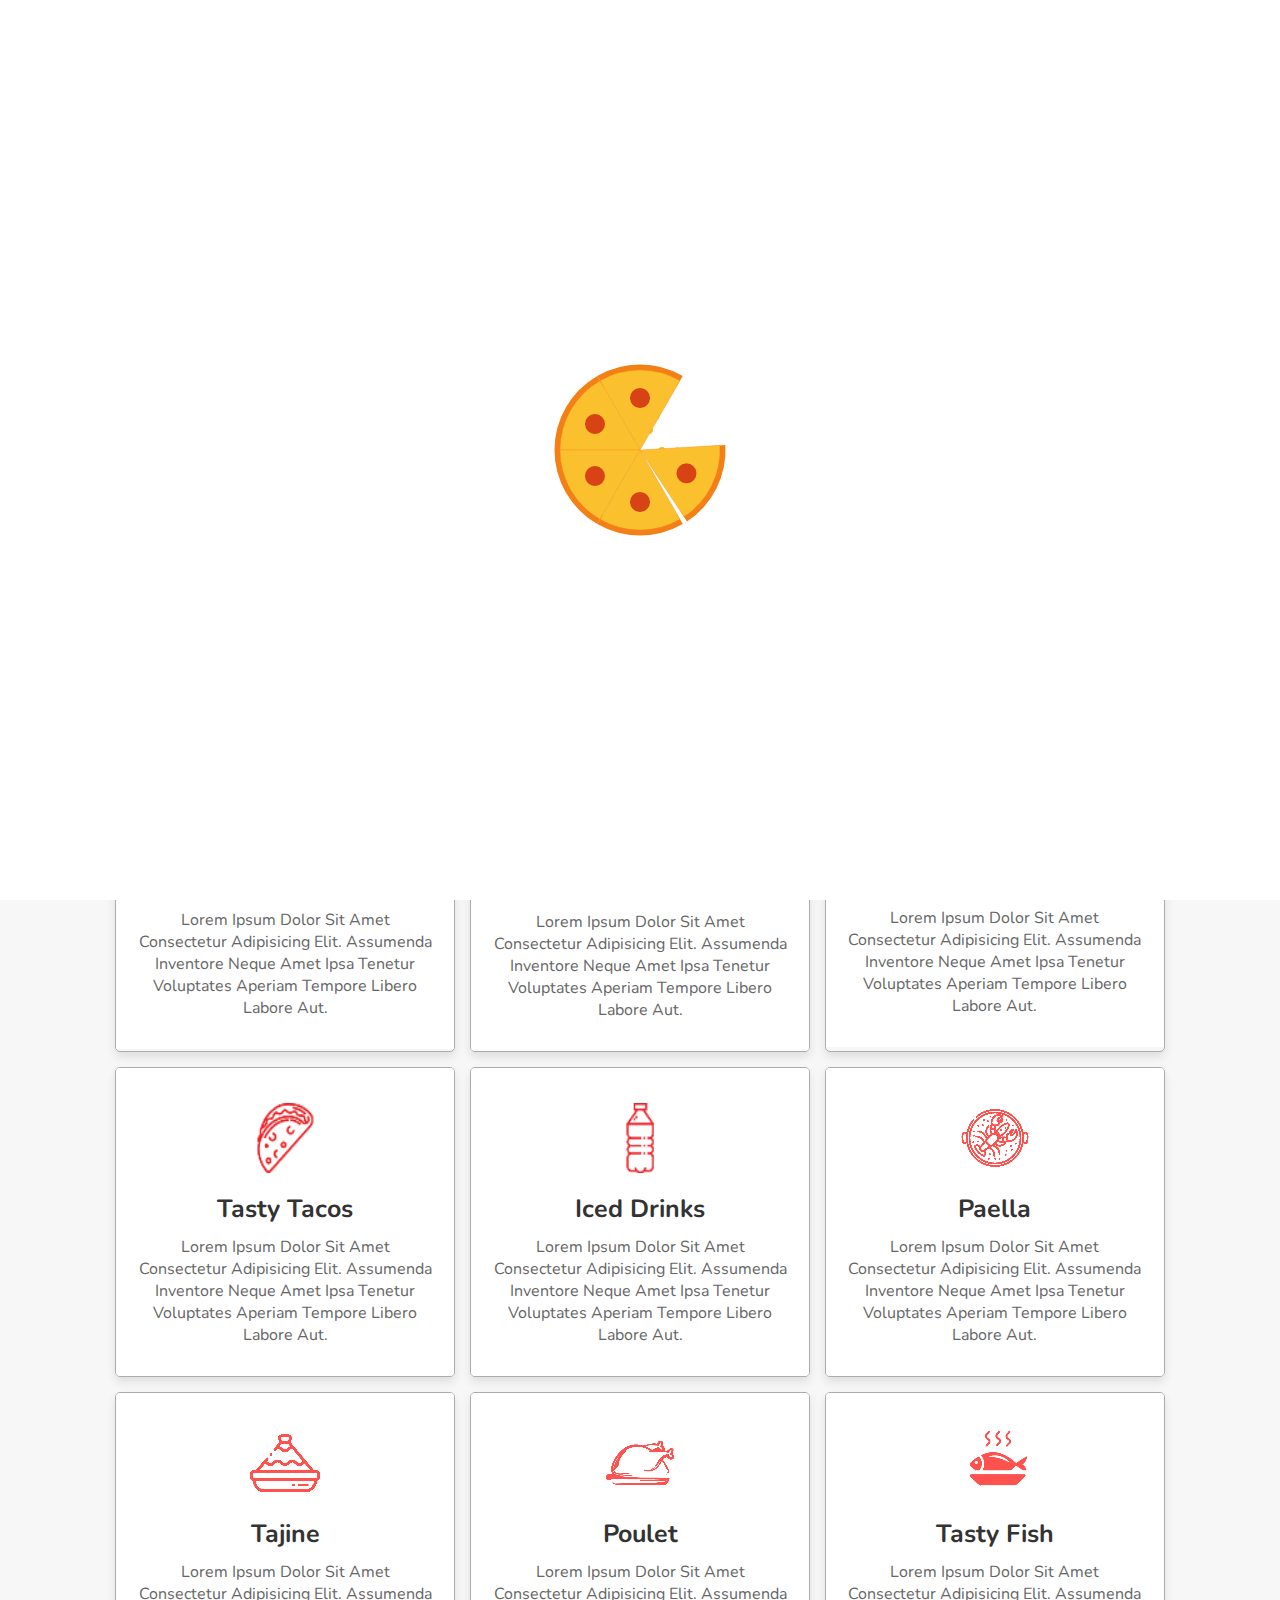
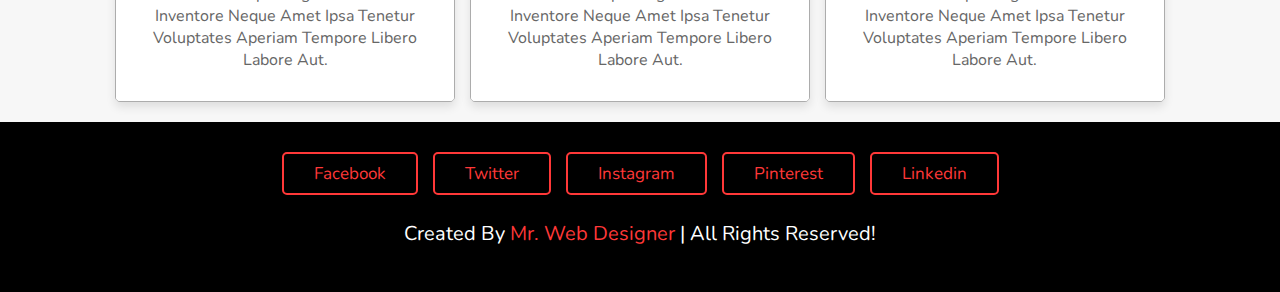
==== index.html @ 6fbacb3e "Add files via upload" ====
<!DOCTYPE html>
<html lang="en">
<head>
    <meta charset="UTF-8">
    <meta name="viewport" content="width=device-width, initial-scale=1.0">
    <title>complete responsive food website design tutorial </title>

    <!-- font awesome cdn link  -->
    <link rel="stylesheet" href="https://cdnjs.cloudflare.com/ajax/libs/font-awesome/5.15.3/css/all.min.css">

    <!-- custom css file link  -->
    <link rel="stylesheet" href="css/style.css">

</head>
<body>
    
<!-- header section starts  -->

<header>

    <a href="#" class="logo"><i class="fas fa-utensils"></i>Restaurant</a>

    <div id="menu-bar" class="fas fa-bars"></div>

    <nav class="navbar">
        <a href="#home"></a>
        <a href="#speciality"></a>
        <a href="#popular"></a>
        <a href="#gallery"></a>
        <a href="#review"></a>
        <a href="#order"><a href="index.html" class="btn">order now</a></a>
    </nav>

</header>

<!-- header section ends -->

<!-- home section starts  -->

<section class="home" id="home">

    <div class="image">
        <img src="images/home-img.jpg" alt="">
    </div>
	
</section>

<!-- home section ends -->


<!-- speciality section starts  -->

<section class="speciality" id="speciality">

    <h1 class="heading"> Our <span>Menu</span> </h1>

    <div class="box-container">

        <div  class="box">
            <img class="image" src="images/s-img-1.jpg" alt="">
            <div class="content">
                <img src="images/s-1.png" alt="">
                <h3>Tasty burger</h3>
				
                <p>Lorem ipsum dolor sit amet consectetur adipisicing elit. Assumenda inventore neque amet ipsa tenetur voluptates aperiam tempore libero labore aut.</p>
            </div>
			
        </div>
		
		
		
		
		
        <div class="box">
            <img class="image" src="images/s-img-2.jpg" alt="">
            <div class="content">
                <img src="images/s-2.png" alt="">
                <h3>tasty pizza</h3>
                <p>Lorem ipsum dolor sit amet consectetur adipisicing elit. Assumenda inventore neque amet ipsa tenetur voluptates aperiam tempore libero labore aut.</p>
            </div>
        </div>
        <div class="box">
            <img class="image" src="images/s-img-3.jpg" alt="">
            <div class="content">
                <img src="images/s-3.png" alt="">
                <h3>cold ice-cream</h3>
                <p>Lorem ipsum dolor sit amet consectetur adipisicing elit. Assumenda inventore neque amet ipsa tenetur voluptates aperiam tempore libero labore aut.</p>
            </div>
        </div>
        <div class="box">
            <img class="image" src="images/s-img-4.jpg" alt="">
            <div class="content">
                <img src="images/s-4.png" alt="">
                <h3>cold drinks</h3>
                <p>Lorem ipsum dolor sit amet consectetur adipisicing elit. Assumenda inventore neque amet ipsa tenetur voluptates aperiam tempore libero labore aut.</p>
            </div>
        </div>
        <div class="box">
            <img class="image" src="images/s-img-5.jpg" alt="">
            <div class="content">
                <img src="images/s-5.png" alt="">
                <h3>tasty sweets</h3>
                <p>Lorem ipsum dolor sit amet consectetur adipisicing elit. Assumenda inventore neque amet ipsa tenetur voluptates aperiam tempore libero labore aut.</p>
            </div>
        </div>
        <div class="box">
            <img class="image" src="images/s-img-6.jpg" alt="">
            <div class="content">
                <img src="images/s-6.png" alt="">
                <h3>healty breakfast</h3>
                <p>Lorem ipsum dolor sit amet consectetur adipisicing elit. Assumenda inventore neque amet ipsa tenetur voluptates aperiam tempore libero labore aut.</p>
            </div>
        </div>
		 <div class="box">
            <img class="image" src="images/s-img-1.jpg" alt="">
            <div class="content">
                <img src="images/a.png" alt="">
                <h3>tasty Tacos</h3>
                <p>Lorem ipsum dolor sit amet consectetur adipisicing elit. Assumenda inventore neque amet ipsa tenetur voluptates aperiam tempore libero labore aut.</p>
            </div>
        </div>
		
        <div class="box">
            <img class="image" src="images/s-img-1.jpg" alt="">
            <div class="content">
                <img src="images/b.png" alt="">
                <h3>Iced drinks</h3>
                <p>Lorem ipsum dolor sit amet consectetur adipisicing elit. Assumenda inventore neque amet ipsa tenetur voluptates aperiam tempore libero labore aut.</p>
            </div>
        </div>
		
        <div class="box">
            <img class="image" src="images/s-img-1.jpg" alt="">
            <div class="content">
                <img src="images/paella.png" alt="">
                <h3>Paella</h3>
                <p>Lorem ipsum dolor sit amet consectetur adipisicing elit. Assumenda inventore neque amet ipsa tenetur voluptates aperiam tempore libero labore aut.</p>
            </div>
        </div>
        <div class="box">
            <img class="image" src="images/s-img-1.jpg" alt="">
            <div class="content">
                <img src="images/tajine.png" alt="">
                <h3>Tajine</h3>
                <p>Lorem ipsum dolor sit amet consectetur adipisicing elit. Assumenda inventore neque amet ipsa tenetur voluptates aperiam tempore libero labore aut.</p>
            </div>
        </div>
		
        <div class="box">
            <img class="image" src="images/s-img-1.jpg" alt="">
            <div class="content">
                <img src="images/poulet.png" alt="">
                <h3>Poulet</h3>
                <p>Lorem ipsum dolor sit amet consectetur adipisicing elit. Assumenda inventore neque amet ipsa tenetur voluptates aperiam tempore libero labore aut.</p>
            </div>
        </div>
		
        <div class="box">
            <img class="image" src="images/s-img-1.jpg" alt="">
            <div class="content">
                <img src="images/fish.png" alt="">
                <h3>tasty Fish</h3>
                <p>Lorem ipsum dolor sit amet consectetur adipisicing elit. Assumenda inventore neque amet ipsa tenetur voluptates aperiam tempore libero labore aut.</p>
            </div>
        </div>

    </div>

</section>

<!-- speciality section ends -->


<!-- footer section  -->

<section class="footer">

    <div class="share">
        <a href="#" class="btn">facebook</a>
        <a href="#" class="btn">twitter</a>
        <a href="#" class="btn">instagram</a>
        <a href="#" class="btn">pinterest</a>
        <a href="#" class="btn">linkedin</a>
    </div>

    <h1 class="credit"> created by <span> mr. web designer </span> | all rights reserved! </h1>

</section>

<!-- scroll top button  -->
<a href="#home" class="fas fa-angle-up" id="scroll-top"></a>

<!-- loader  -->
<div class="loader-container">
    <img src="images/loader.gif" alt="">
</div>




















<!-- custom js file link  -->
<script src="js/script.js"></script>


</body>
</html>
---- css/style.css ----
@import url('https://fonts.googleapis.com/css2?family=Nunito:wght@200;300;400;600;700&display=swap');

:root{
  --red:#ff3838;
}

*{
  font-family: 'Nunito', sans-serif;
  margin:0; padding:0;
  box-sizing: border-box;
  outline: none; border:none;
  text-decoration: none;
  text-transform: capitalize;
  transition:all .2s linear;
}

*::selection{
  background:var(--red);
  color:#fff;
}

html{
  font-size: 62.5%;
  overflow-x: hidden;
  scroll-behavior: smooth;
  scroll-padding-top: 6rem;
}

body{
  background:#f7f7f7;
}

section{
  padding:2rem 9%;
}

.heading{
  text-align: center;
  font-size: 3.5rem;
  padding:1rem;
  color:#666;
}

.heading span{
  color:var(--red);
}

.btn{
  display: inline-block;
  padding:.8rem 3rem;
  border:.2rem solid var(--red);
  color:var(--red);
  cursor: pointer;
  font-size: 1.7rem;
  border-radius: .5rem;
  position: relative;
  overflow: hidden;
  z-index: 0;
  margin-top: 1rem;
}

.btn::before{
  content: '';
  position: absolute;
  top:0; right: 0;
  width:0%;
  height:100%;
  background:var(--red);
  transition: .3s linear;
  z-index: -1;
}

.btn:hover::before{
  width:100%;
  left: 0;
}

.btn:hover{
  color:#fff;
}

header{
  position: fixed;
  top:0; left: 0; right:0;
  z-index: 1000;
  display: flex;
  align-items: center;
  justify-content: space-between;
  background:#fff;
  padding:2rem 9%;
  box-shadow: 0 .5rem 1rem rgba(0,0,0,.1);
}

header .logo{
  font-size: 2.5rem;
  font-weight: bolder;
  color:#666;
}

header .logo i{
  padding-right: .5rem;
  color:var(--red);
}

header .navbar a{
  font-size: 2rem;
  margin-left: 2rem;
  color:#666;
}

header .navbar a:hover{
  color:var(--red);
}

#menu-bar{
  font-size: 3rem;
  cursor: pointer;
  color:#666;
  border:.1rem solid #666;
  border-radius: .3rem;
  padding:.5rem 1.5rem;
  display: none;
}

.home{
  display: flex;
  flex-wrap: wrap;
  gap:1.5rem;
  min-height: 40vh;
  align-items: center;
  background:url(../images/home-bg.jpg) no-repeat;
  background-size: cover;
  background-position: center;
}

.home .content{
  flex:1 1 4rem;
  padding-top: 1.5rem;
}

.home .image{
  flex:1 1 40rem;
}

.home .image img{
  width:100%;
  padding:1rem;
  animation:float 3s linear infinite;
}

@keyframes float{
  0%, 100%{
    transform: translateY(0rem);
  }
  50%{
    transform: translateY(3rem);
  }
}

.home .content h3{
  font-size: 5rem;
  color:#333;
}

.home .content h3 span{
  
  color:#ff514e;
}

.home .content p{
  font-size: 1.7rem;
  color:#666;
  padding:1rem 0;
}

.speciality .box-container{
  display: flex;
  flex-wrap: wrap;
  gap:1.5rem;
}

.speciality .box-container .box{
  flex:1 1 30rem;
  position: relative;
  overflow: hidden;
  box-shadow: 0 .5rem 1rem rgba(0,0,0,.1);
  border:.1rem solid rgba(0,0,0,.3);
  cursor: pointer;
  border-radius: .5rem;
}

.speciality .box-container .box .image{
  height:100%;
  width:100%;
  object-fit: cover;
  position: absolute;
  top:-100%; left:0;
}

.speciality .box-container .box .content{
  text-align: center;
  background:#fff;
  padding:2rem;
}

.speciality .box-container .box .content img{
  margin:1.5rem 0;
}

.speciality .box-container .box .content h3{
  font-size: 2.5rem;
  color:#333;
}

.speciality .box-container .box .content p{
  font-size: 1.6rem;
  color:#666;
  padding:1rem 0;
}

.speciality .box-container .box:hover .image{
  top:0;
}

.speciality .box-container .box:hover .content{
  transform: translateY(100%);
}

.popular .box-container{
  display: flex;
  flex-wrap: wrap;
  gap:1.5rem;
}

.popular .box-container .box{
  padding:2rem;
  background:#fff;
  box-shadow: 0 .5rem 1rem rgba(0,0,0,.1);
  border:.1rem solid rgba(0,0,0,.3);
  border-radius: .5rem;
  text-align: center;
  flex:1 1 30rem;
  position: relative;
}

.popular .box-container .box img{
  height:25rem;
  object-fit: cover;
  width:100%;
  border-radius: .5rem;
}

.popular .box-container .box .price{
  position: absolute;
  top:3rem; left:3rem;
  background:var(--red);
  color:#fff;
  font-size: 2rem;
  padding:.5rem 1rem;
  border-radius: .5rem;
}

.popular .box-container .box h3{
  color:#333;
  font-size: 2.5rem;
  padding-top: 1rem;
}

.popular .box-container .box .stars i{
  color:gold;
  font-size: 1.7rem;
  padding:1rem .1rem;
}

.steps{
  display: flex;
  flex-wrap: wrap;
  gap:1.5rem;
  padding:1rem;
}

.steps .box{
  flex:1 1 25rem;
  padding:1rem;
  text-align: center;
}

.steps .box img{
  border-radius: 50%;
  border:1rem solid #fff;
  box-shadow: 0 .5rem 1rem rgba(0,0,0,.1);
}

.steps .box h3{
  font-size: 3rem;
  color:#333;
  padding:1rem;
}

.gallery .box-container{
  display: flex;
  flex-wrap: wrap;
  gap:1.5rem;
}

.gallery .box-container .box{
  height:25rem;
  flex:1 1 30rem;
  border:1rem solid #fff;
  box-shadow: 0 .5rem 1rem rgba(0,0,0,.1);
  border-radius: .5rem;
  position: relative;
  overflow: hidden;
}

.gallery .box-container .box img{
  height:100%;
  width:100%;
  object-fit: cover;
}

.gallery .box-container .box .content{
  position: absolute;
  top:-100%; left:0;
  height: 100%;
  width:100%;
  background:rgba(255,255,255,.9);
  padding:2rem;
  padding-top: 5rem;
  text-align: center;
}

.gallery .box-container .box .content h3{
  font-size: 2.5rem;
  color:#333;
}

.gallery .box-container .box .content p{
  font-size: 1.5rem;
  color:#666;
  padding:1rem 0;
}

.gallery .box-container .box:hover .content{
  top:0;
}

.review .box-container{
  display: flex;
  flex-wrap: wrap;
  gap:1.5rem;
}

.review .box-container .box{
  text-align: center;
  padding:2rem;
  border:1rem solid #fff;
  box-shadow: 0 .5rem 1rem rgba(0,0,0,.3);
  border-radius: .5rem;
  flex:1 1 30rem;
  background:#333;
  margin-top: 6rem;
}

.review .box-container .box img{
  height: 12rem;
  width:12rem;
  border-radius: 50%;
  border:1rem solid #fff;
  margin-top: -8rem;
  object-fit: cover;
}

.review .box-container .box h3{
  font-size: 2.5rem;
  color:#fff;
  padding:.5rem 0;
}

.review .box-container .box .stars i{
  font-size: 2rem;
  color:var(--red);
  padding:.5rem 0;
}

.review .box-container .box p{
  font-size: 1.5rem;
  color:#eee;
  padding:1rem 0;
}

.order .row{
  padding:2rem;
  box-shadow: 0 .5rem 1rem rgba(0,0,0,.1);
  background:#fff;
  display: flex;
  flex-wrap: wrap;
  gap:1.5rem;
  border-radius: .5rem;
}

.order .row .image{
  flex:1 1 30rem;
}

.order .row .image img{
  height: 100%;
  width:100%;
  object-fit: cover;
  border-radius: .5rem;
}

.order .row form{
  flex:1 1 50rem;
  padding:1rem;
}

.order .row form .inputBox{
  display: flex;
  justify-content: space-between;
  flex-wrap: wrap;
}

.order .row form .inputBox input, .order .row form textarea{
  padding:1rem;
  margin:1rem 0;
  font-size: 1.7rem;
  color:#333;
  text-transform: none;
  border:.1rem solid rgba(0,0,0,.3);
  border-radius: .5rem;
  width:49%;
}

.order .row form textarea{
  width:100%;
  resize: none;
  height:15rem;
}

.order .row form .btn{
  background:none;
}

.order .row form .btn:hover{
  background:var(--red);
}

.footer{
  background:#000;
  text-align: center;
}

.footer .share{
  display: flex;
  gap:1.5rem;
  justify-content: center;
  flex-wrap: wrap;
}

.footer .credit{
  padding:2.5rem 1rem;
  color:#fff;
  font-weight: normal;
  font-size: 2rem;
}

.footer .credit span{
  color:var(--red);
}

#scroll-top{
  position: fixed;
  top:-120%;
  right:2rem;
  padding:.5rem 1.5rem;
  font-size: 4rem;
  background:var(--red);
  color:#fff;
  border-radius: .5rem;
  transition: 1s linear;
  z-index: 1000;
}

#scroll-top.active{
  top:calc(100% - 12rem)
}

.loader-container{
  position: fixed;
  top:0; left:0;
  z-index: 10000;
  background:#fff;
  display: flex;
  align-items: center;
  justify-content: center;
  height:100%;
  width:100%;
}

.loader-container.fade-out{
  top:-120%;
}














/* media queries  */

@media(max-width:991px){

  html{
    font-size: 55%;
  }

  header{
    padding:2rem;
  }

  section{
    padding:2rem;
  }

}

@media(max-width:768px){

  #menu-bar{
    display: initial;
  }

  header .navbar{
    position: absolute;
    top:100%; left: 0; right:0;
    background: #f7f7f7;
    border-top: .1rem solid rgba(0,0,0,.1);
    clip-path: polygon(0 0, 100% 0, 100% 0, 0 0);
  }

  header .navbar.active{
    clip-path: polygon(0 0, 100% 0, 100% 100%, 0% 100%);
  }

  header .navbar a{
    margin: 1.5rem;
    padding:1.5rem;
    display: block;
    border:.2rem solid rgba(0,0,0,.1);
    border-left:.5rem solid var(--red);
    background:#fff;
  }

}

@media(max-width:450px){

  html{
    font-size: 50%;
  }

  .order .row form .inputBox input{
    width:100%;
  }

}
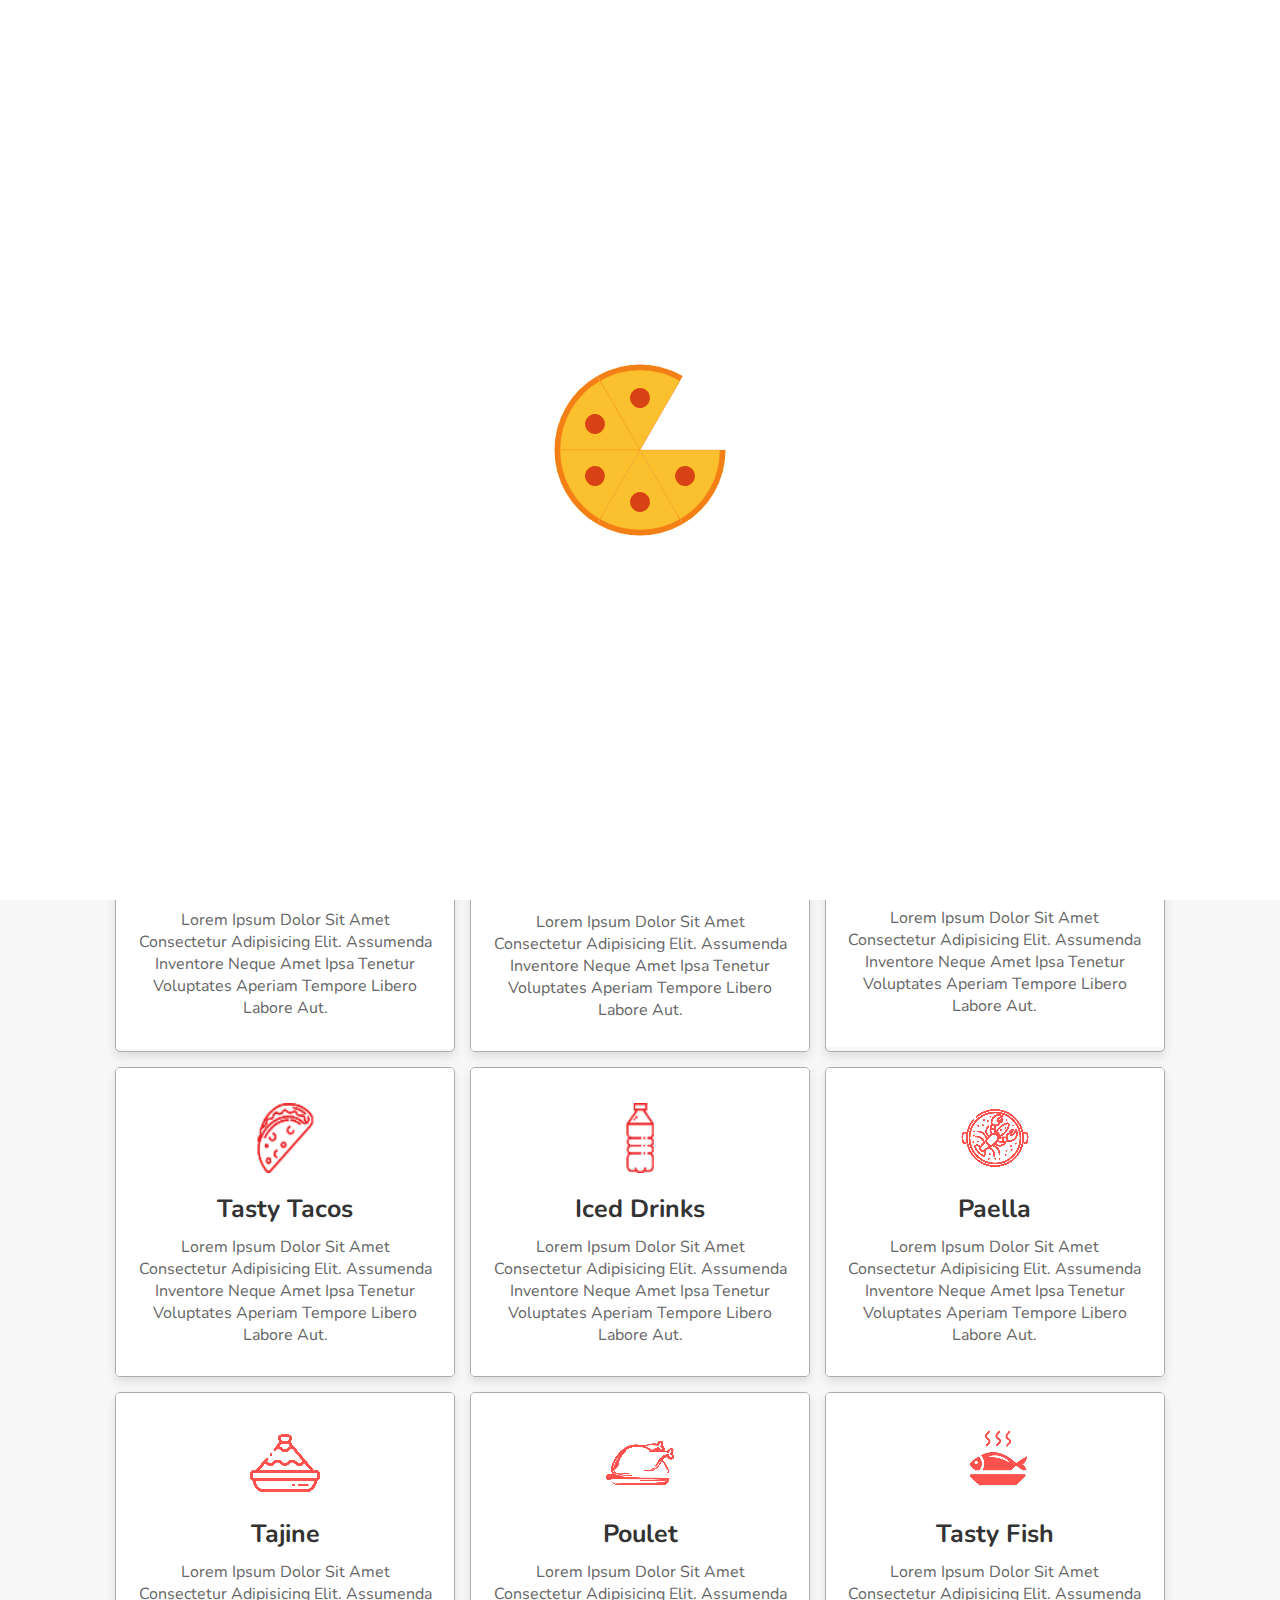
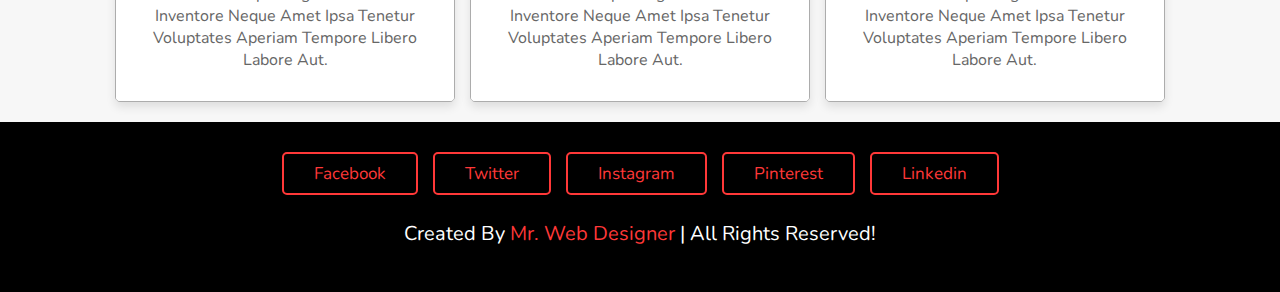
==== commit 3f2d8b43: "Update index.html" ====
--- a/index.html
+++ b/index.html
@@ -59,7 +59,9 @@
         <div  class="box">
             <img class="image" src="images/s-img-1.jpg" alt="">
             <div class="content">
+		   <a href="https://ayoubmarka.github.io/foode/4.html">
                 <img src="images/s-1.png" alt="">
+			   </a>
                 <h3>Tasty burger</h3>
 				
                 <p>Lorem ipsum dolor sit amet consectetur adipisicing elit. Assumenda inventore neque amet ipsa tenetur voluptates aperiam tempore libero labore aut.</p>
@@ -219,4 +221,4 @@
 
 
 </body>
-</html>+</html>
